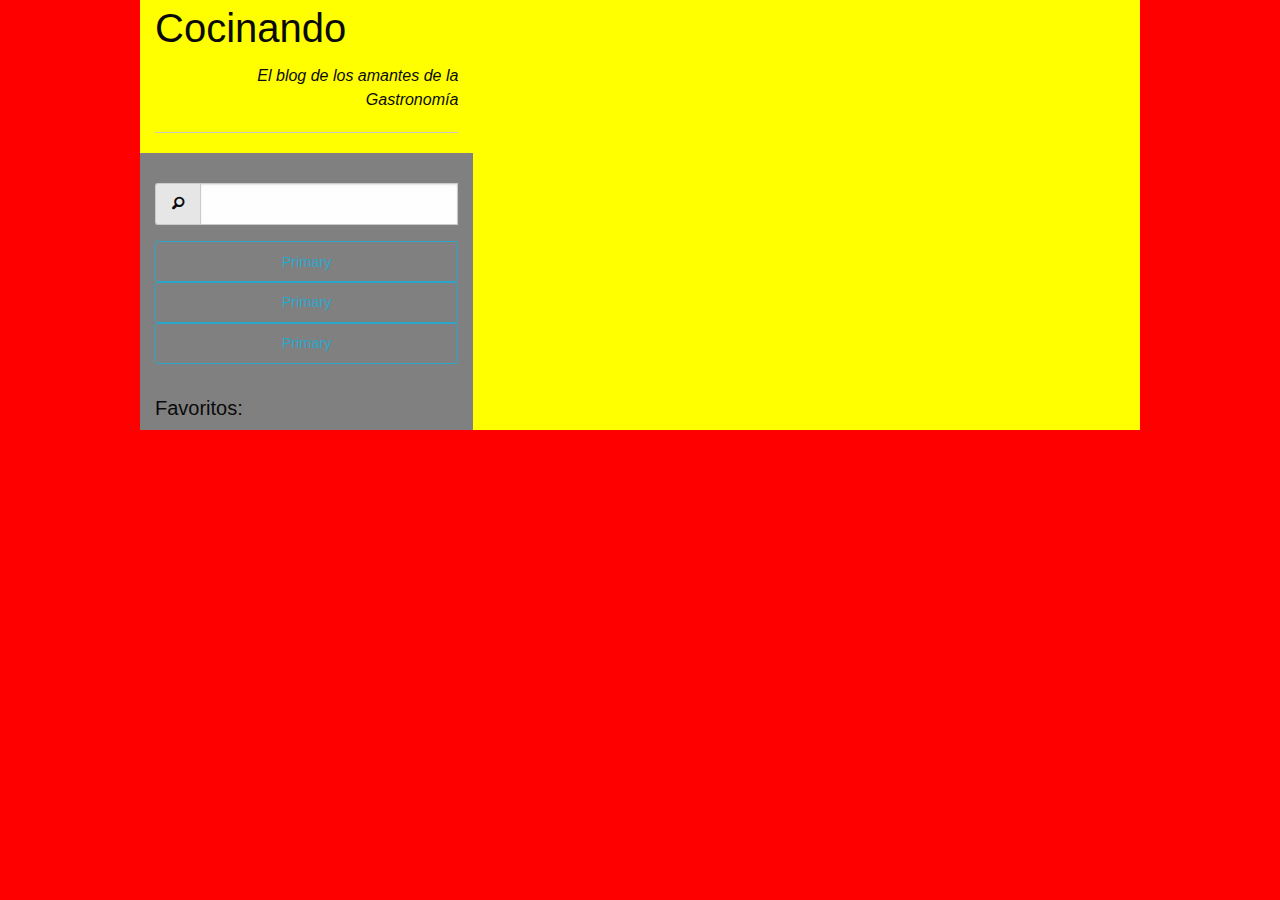
==== gastronomia.html @ e01ea2ca "Blog de gastronomia v1" ====
<!DOCTYPE html>
<html lang="en">
<head>
  <meta charset="UTF-8">
  <meta name="viewport" content="width=device-width, user-scalable=no, initial-scale=1.0">
  <meta http-equiv="X-UA-Compatible" content="ie=edge">
  <link rel="stylesheet" href="css/foundation/foundation.min.css">
  <link rel="stylesheet" href="icons/foundation/foundation-icons.css">
<link rel="stylesheet" href="css/foundation/estilos.css">
  <title>Blog de Gastronomia</title>
</head>
<body style="background:red">

    <div class="row" style="background:yellow">
    <div class="medium-4 columns">
    <header>
      <h2 class="align-top align-left">
        Cocinando
      </h2>
      <div class="text-right">
        <em>El blog de los amantes de la</em><br>
        <em>Gastronomía</em>
      </div>
    </header><hr>
  <div class="row" style="background:gray">
    <div class="medium-12 columns">

    <div class="input-group" style="margin-top:10%">
  <span class="input-group-label">
  <i class="fi-magnifying-glass size-21"></i>
  </span>
  <input class="input-group-field" type="search">
</div>
<button class="hollow button expanded" href="#" style="margin-bottom:0">Primary</button>
<button class="hollow button expanded" href="#" style="margin-bottom:0">Primary</button>
<button class="hollow button expanded" href="#"  style="margin-bottom:10%">Primary</button>
<h5>Favoritos:</h5>
<div class="row"></div>


    </div>
</div>











    <div class="medium-8 columns">



    </div>
  </div>




</div>




  <script src="js/foundation/vendor/jquery.js"></script>
  <script src="js/foundation/vendor/what-input.js"></script>
  <script src="js/foundation/vendor/foundation.min.js"></script>
  <script>
  $(document).foundation();
  </script>
</body>
</html>
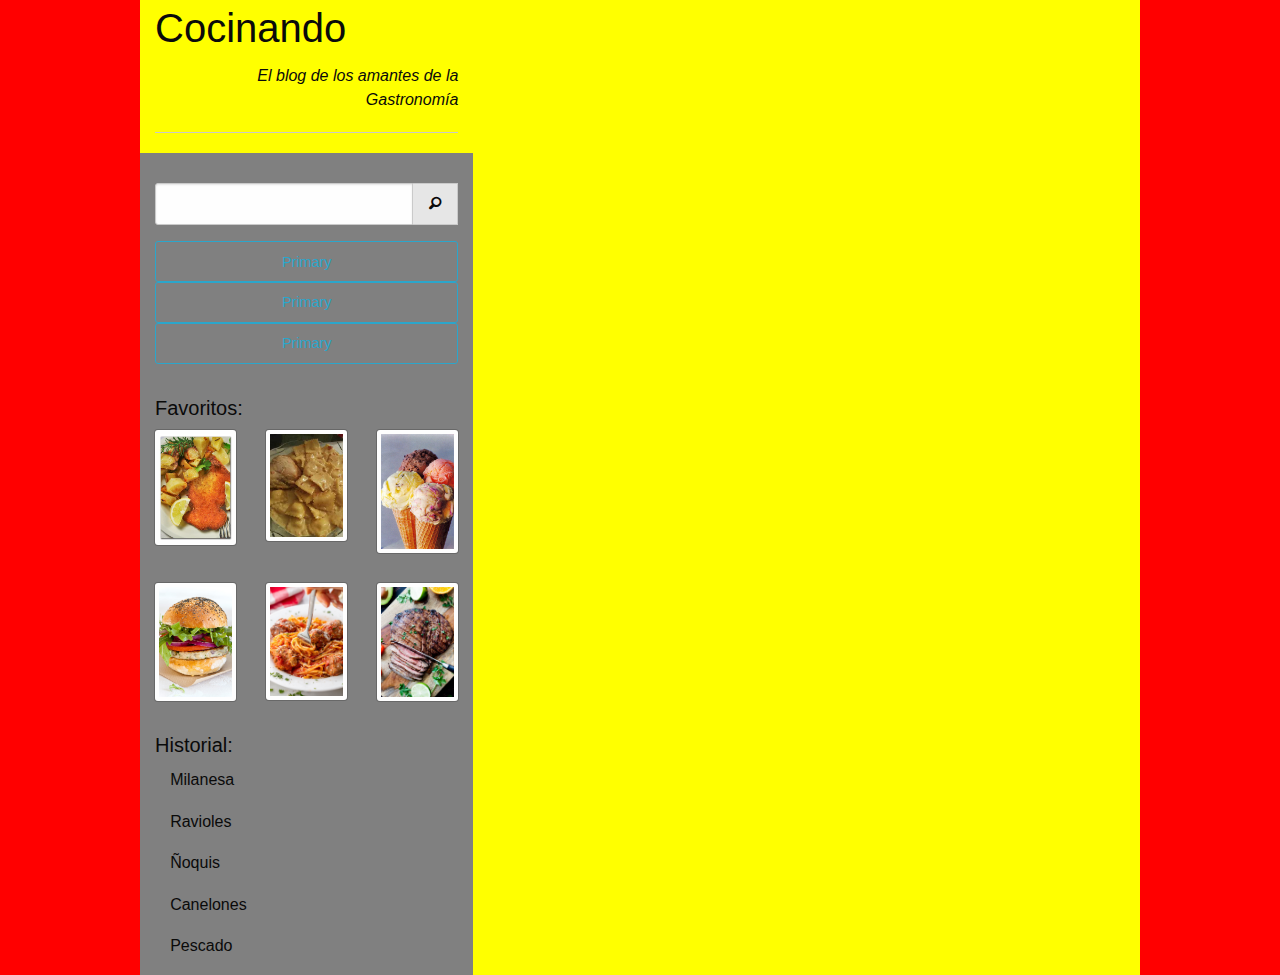
==== commit d739d9a5: "blog de gastronomia v2" ====
--- a/gastronomia.html
+++ b/gastronomia.html
@@ -26,19 +26,45 @@
     <div class="medium-12 columns">
 
     <div class="input-group" style="margin-top:10%">
-  <span class="input-group-label">
-  <i class="fi-magnifying-glass size-21"></i>
-  </span>
-  <input class="input-group-field" type="search">
+    <input class="input-group-field" type="search">
+    <span class="input-group-label">
+    <i class="fi-magnifying-glass size-18"></i>
+    </span>
 </div>
 <button class="hollow button expanded" href="#" style="margin-bottom:0">Primary</button>
 <button class="hollow button expanded" href="#" style="margin-bottom:0">Primary</button>
 <button class="hollow button expanded" href="#"  style="margin-bottom:10%">Primary</button>
 <h5>Favoritos:</h5>
-<div class="row"></div>
+<div class="row small-up-2 medium-up-3">
+<div class="column column-block">
+  <img src="img/milanesa.jpg" class="thumbnail" alt="">
+</div>
+<div class="column column-block">
+  <img src="img/ravioles.jpg" class="thumbnail" alt="">
+</div>
+<div class="column column-block">
+  <img src="img/helado.jpg" class="thumbnail" alt="">
+</div>
+<div class="column column-block">
+  <img src="img/hamburguesa.jpg" class="thumbnail" alt="">
+</div>
+<div class="column column-block">
+  <img src="img/spaguetti.jpg" class="thumbnail" alt="">
+</div>
+<div class="column column-block">
+  <img src="img/carne.jpg" class="thumbnail" alt="">
+</div>
+</div>
+<h5>Historial:</h5>
+<div style="margin-left:5%">
+  <p>Milanesa</p>
+  <p>Ravioles</p>
+  <p>Ñoquis</p>
+  <p>Canelones</p>
+  <p>Pescado</p>
+</div>
 
-
-    </div>
+  </div>
 </div>
 
 
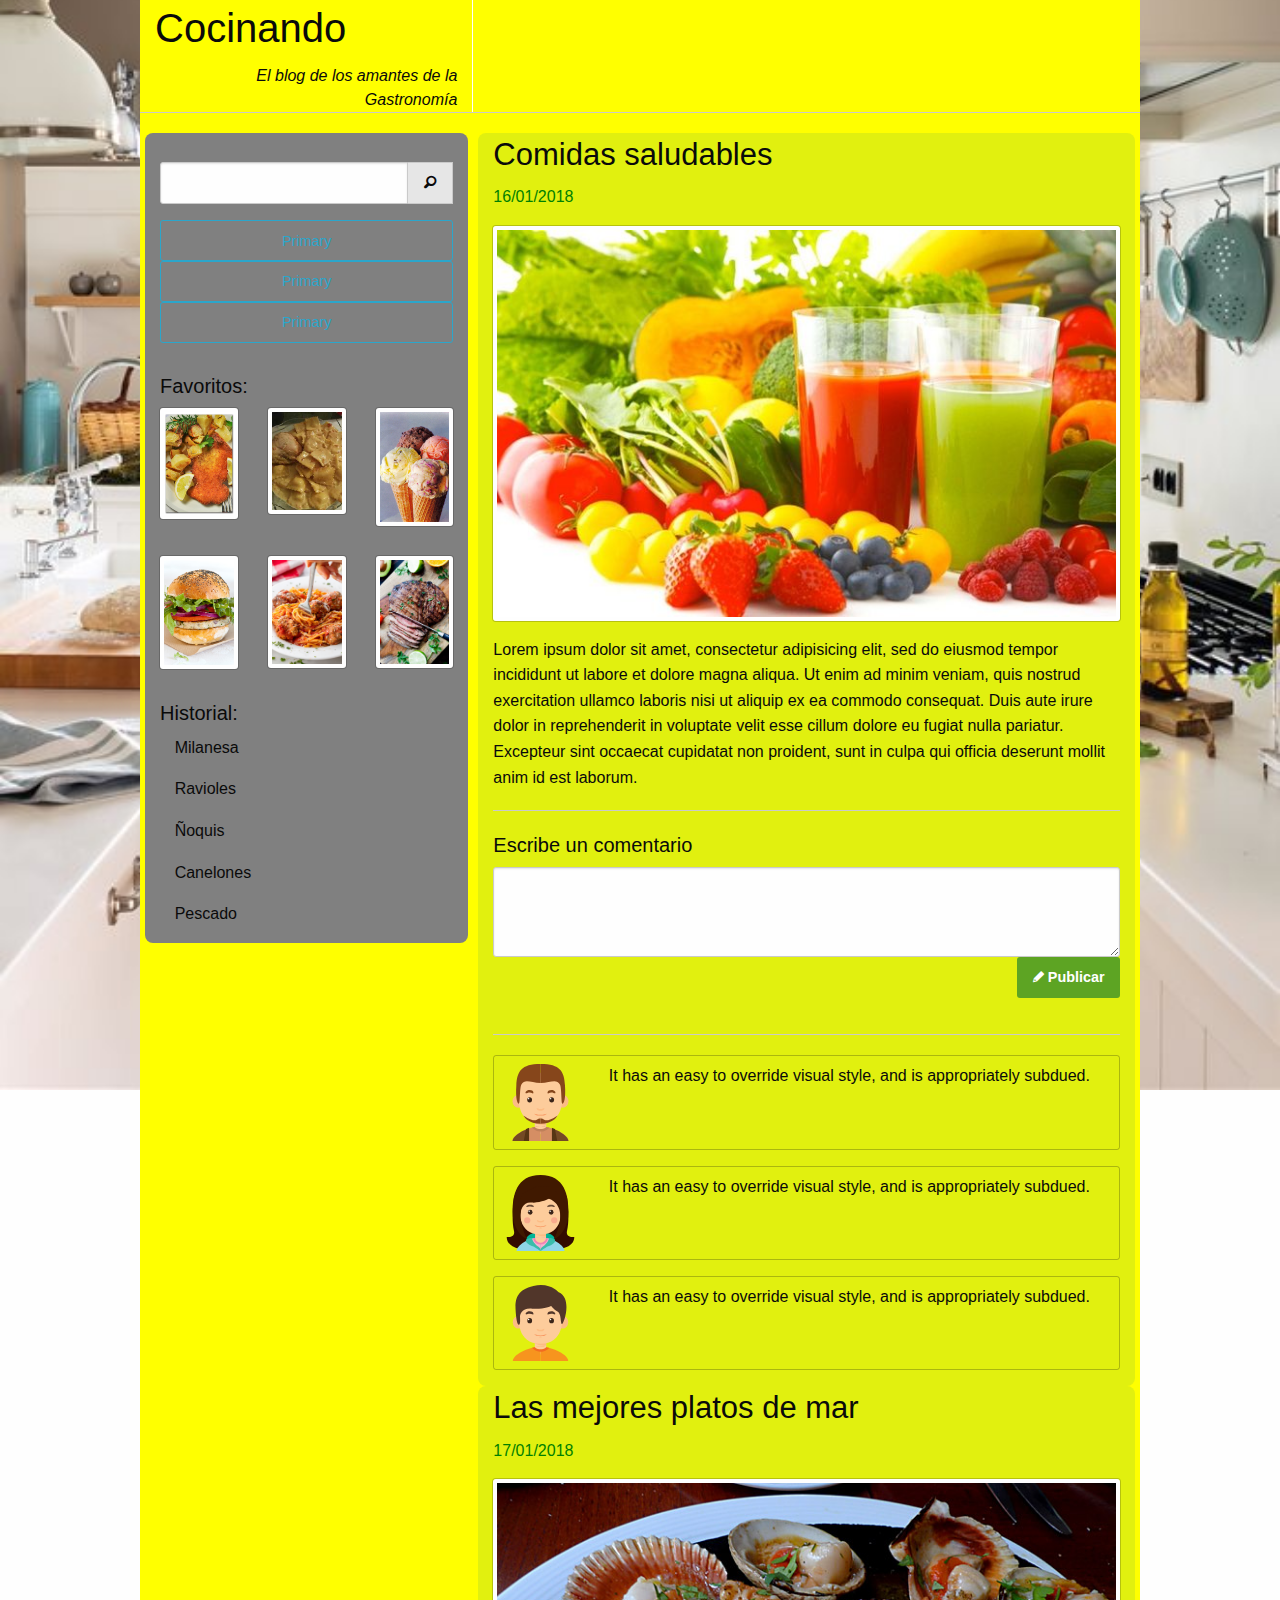
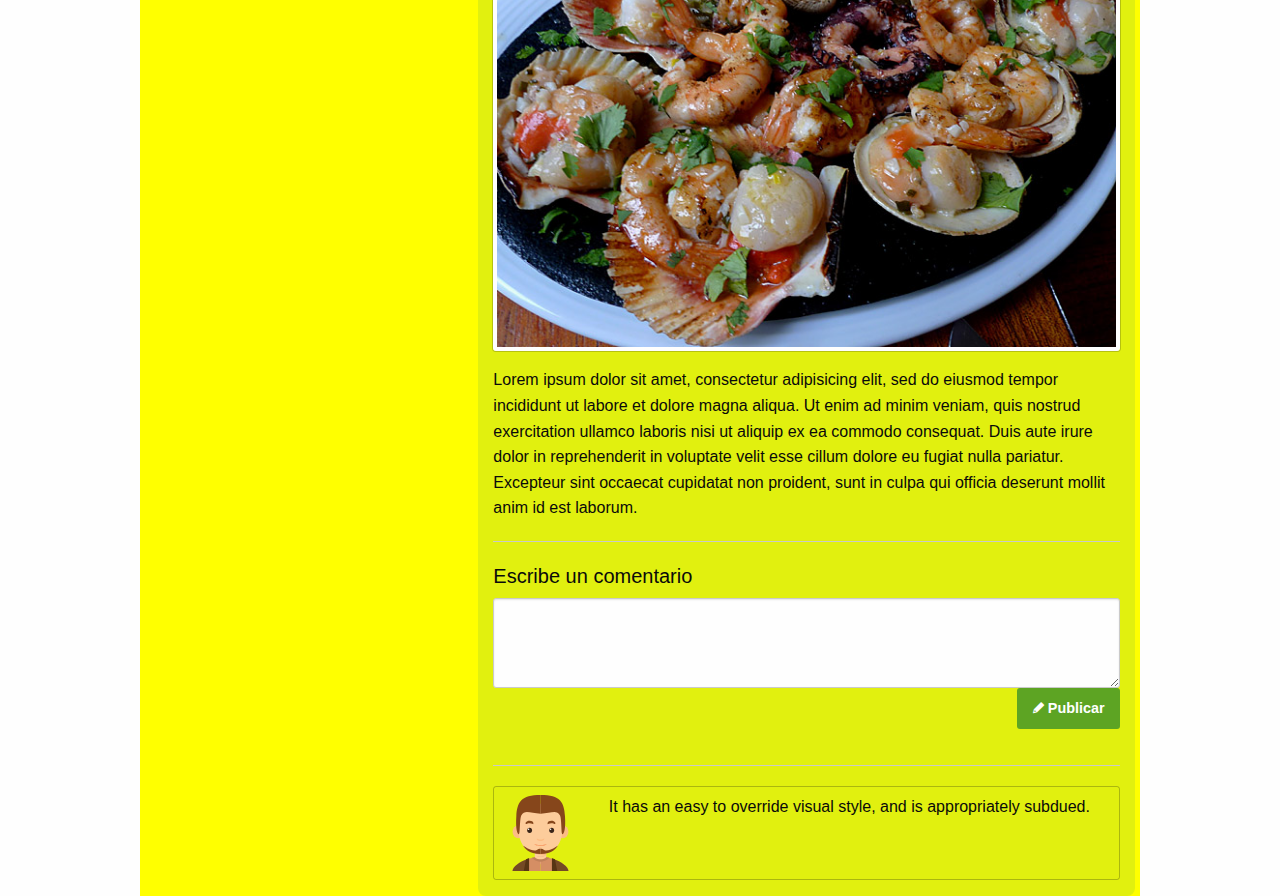
==== commit 383c5f81: "blog de gastronomia v3" ====
--- a/gastronomia.html
+++ b/gastronomia.html
@@ -9,22 +9,36 @@
 <link rel="stylesheet" href="css/foundation/estilos.css">
   <title>Blog de Gastronomia</title>
 </head>
-<body style="background:red">
+<body style="background-image:url(img/fondo.jpg); background-repeat: no-repeat; background-position: center; background-size: cover; background-attachment:fixed">
+  <div class="row">
+  <div class="medium-12 columns">
+
+
+  <div class="row" style="background:yellow">
+  <header>
+
+    <div class="medium-4 columns" style="border-right:1px solid white">
+
+        <h2 class="align-top align-left">
+          Cocinando
+        </h2>
+        <div class="text-right">
+          <em>El blog de los amantes de la</em><br>
+          <em>Gastronomía</em>
+        </div>
+        </div>
+
+        </header>
+        <hr>
+        </div>
+
+
+
 
     <div class="row" style="background:yellow">
-    <div class="medium-4 columns">
-    <header>
-      <h2 class="align-top align-left">
-        Cocinando
-      </h2>
-      <div class="text-right">
-        <em>El blog de los amantes de la</em><br>
-        <em>Gastronomía</em>
-      </div>
-    </header><hr>
-  <div class="row" style="background:gray">
-    <div class="medium-12 columns">
-
+    <div class="medium-4 columns" style="padding-left:2%; padding-right:2%">
+      <div class="row">
+    <div class="medium-12 columns" style="background-color:gray; border-radius:8px">
     <div class="input-group" style="margin-top:10%">
     <input class="input-group-field" type="search">
     <span class="input-group-label">
@@ -63,31 +77,101 @@
   <p>Canelones</p>
   <p>Pescado</p>
 </div>
+</div>
+  </div>
+</div>
+
+    <div class="medium-8 columns" style="padding-left:2%; padding-right:2%" >
+      <div class="row">
+      <div class="medium-12 columns" style="background-color:rgba(154, 205, 50,0.3); border-radius:8px">
+      <h3>Comidas saludables</h3>
+      <p style="color:green">16/01/2018</p>
+      <img src="img/comidas-mas-sanas.jpg" alt="" class="thumbnail">
+      <p>Lorem ipsum dolor sit amet, consectetur adipisicing elit, sed do eiusmod tempor incididunt ut labore et dolore magna aliqua. Ut enim ad minim veniam, quis nostrud exercitation ullamco laboris nisi ut aliquip ex ea commodo consequat. Duis aute irure dolor in reprehenderit in voluptate velit esse cillum dolore eu fugiat nulla pariatur. Excepteur sint occaecat cupidatat non proident, sunt in culpa qui officia deserunt mollit anim id est laborum.</p>
+      <hr>
+      <h5>Escribe un comentario</h5>
+      <label style="text-align:right; margin-bottom:0">
+  <textarea rows="3" style="margin-bottom:0"></textarea>
+  <a href="#" class="button success"><i class="fi-pencil" style="color:white;margin-top:0"></i><strong style="color:white"> Publicar</strong></a>
+</label>
+<hr>
+<div>
+  <div class="callout small" style="background:none">
+    <div class="row">
+    <div class="small-2 columns"><img src="img/user1.svg"  width="100%" alt="" >
+    </div>
+    <div class="small-10 columns" >
+      <span>It has an easy to override visual style, and is appropriately subdued.</span>
+    </div>
+  </div>
+
+</div>
+
+<div class="callout small" style="background:none">
+  <div class="row">
+  <div class="small-2 columns"><img src="img/user2.svg"  width="100%" alt="" >
+  </div>
+  <div class="small-10 columns" >
+    <span>It has an easy to override visual style, and is appropriately subdued.</span>
+  </div>
+</div>
+
+</div>
+<div class="callout small" style="background:none; ">
+  <div class="row">
+  <div class="small-2 columns"><img src="img/user3.svg"  width="100%" alt="" >
+  </div>
+  <div class="small-10 columns">
+    <span>It has an easy to override visual style, and is appropriately subdued.</span>
+  </div>
+</div>
+
+</div>
+
 
   </div>
+</div>
+<div class="medium-12 columns" style="background-color:rgba(154, 205, 50,0.3); border-radius:8px">
+<h3>Las mejores platos de mar</h3>
+<p style="color:green">17/01/2018</p>
+<img src="img/mariscos.jpg" alt="" class="thumbnail">
+<p>Lorem ipsum dolor sit amet, consectetur adipisicing elit, sed do eiusmod tempor incididunt ut labore et dolore magna aliqua. Ut enim ad minim veniam, quis nostrud exercitation ullamco laboris nisi ut aliquip ex ea commodo consequat. Duis aute irure dolor in reprehenderit in voluptate velit esse cillum dolore eu fugiat nulla pariatur. Excepteur sint occaecat cupidatat non proident, sunt in culpa qui officia deserunt mollit anim id est laborum.</p>
+<hr>
+<h5>Escribe un comentario</h5>
+<label style="text-align:right; margin-bottom:0">
+<textarea rows="3" style="margin-bottom:0"></textarea>
+<a href="#" class="button success"><i class="fi-pencil" style="color:white;margin-top:0"></i><strong style="color:white"> Publicar</strong></a>
+</label>
+<hr>
+<div>
+<div class="callout small" style="background:none">
+<div class="row">
+<div class="small-2 columns"><img src="img/user1.svg"  width="100%" alt="" >
+</div>
+<div class="small-10 columns" >
+<span>It has an easy to override visual style, and is appropriately subdued.</span>
+</div>
+</div>
+
 </div>
 
 
 
 
+</div>
+</div>
+
+
+</div>
+</div>
+</div>
+    </div>
+
+
+</div>
 
 
 
-
-
-
-
-    <div class="medium-8 columns">
-
-
-
-    </div>
-  </div>
-
-
-
-
-</div>
 
 
 
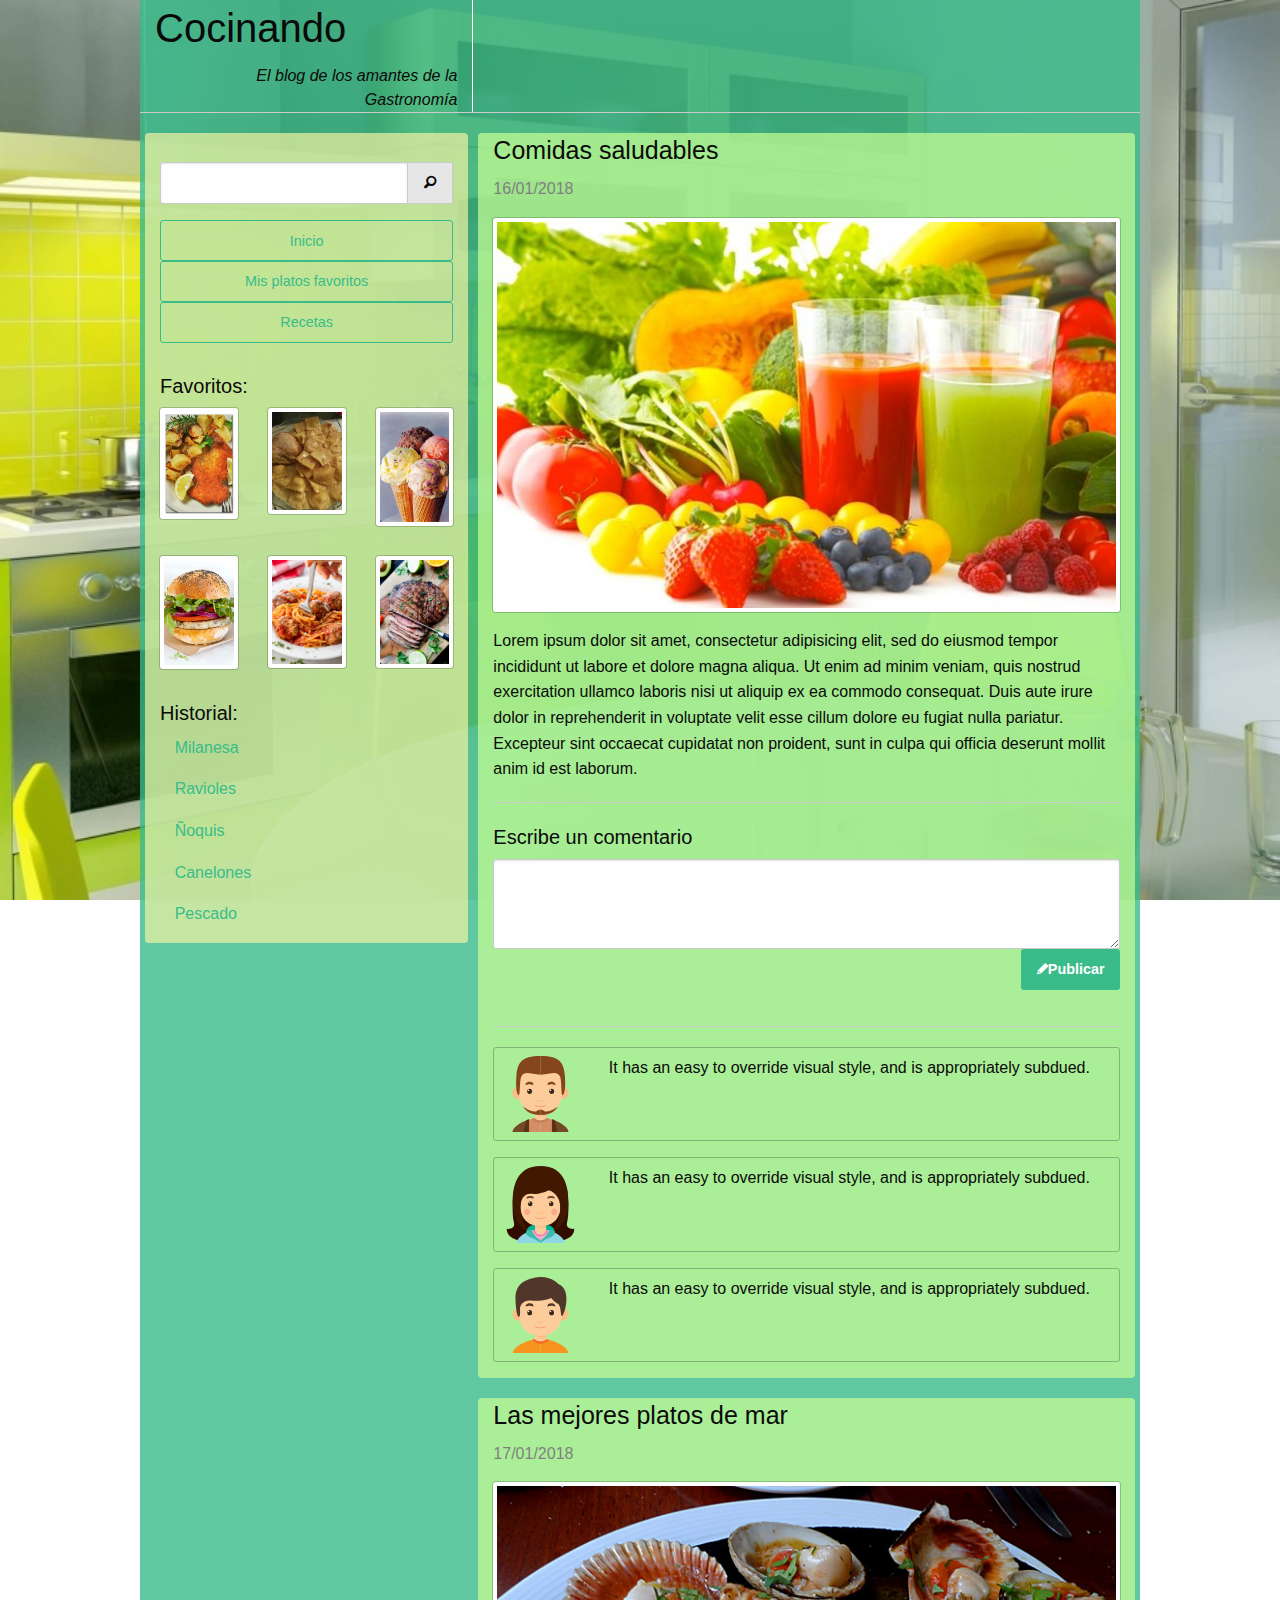
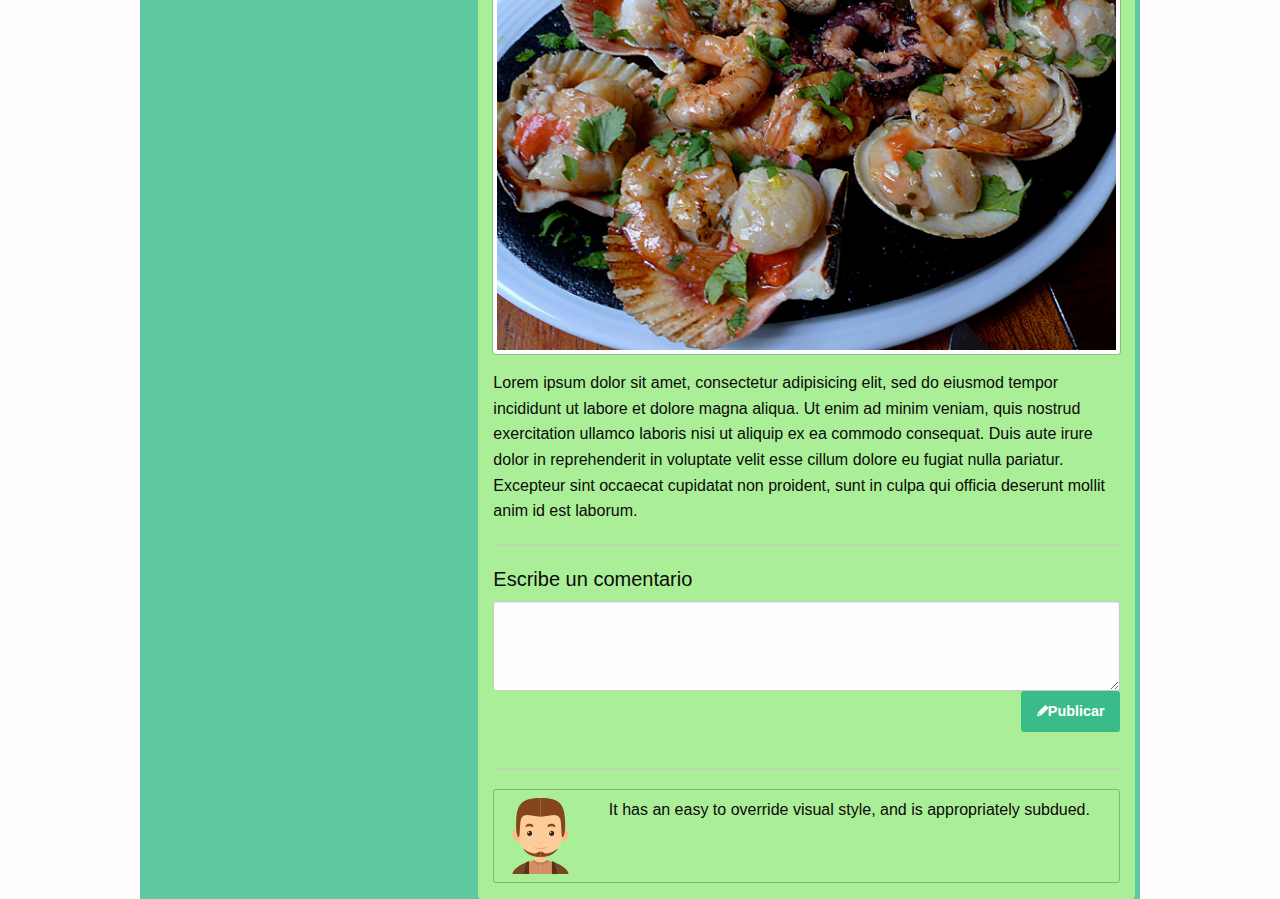
==== commit 919fe587: "Blog de gastronomia finalizado" ====
--- a/gastronomia.html
+++ b/gastronomia.html
@@ -10,14 +10,12 @@
   <title>Blog de Gastronomia</title>
 </head>
 <body style="background-image:url(img/fondo.jpg); background-repeat: no-repeat; background-position: center; background-size: cover; background-attachment:fixed">
+  <div class="row contenido">
+  <div class="medium-12 columns" >
   <div class="row">
-  <div class="medium-12 columns">
-
-
-  <div class="row" style="background:yellow">
   <header>
 
-    <div class="medium-4 columns" style="border-right:1px solid white">
+    <div class="medium-4 columns">
 
         <h2 class="align-top align-left">
           Cocinando
@@ -35,42 +33,42 @@
 
 
 
-    <div class="row" style="background:yellow">
-    <div class="medium-4 columns" style="padding-left:2%; padding-right:2%">
+    <div class="row ">
+    <div class="medium-4 columns block-izquierdo hide-for-small-only">
       <div class="row">
-    <div class="medium-12 columns" style="background-color:gray; border-radius:8px">
-    <div class="input-group" style="margin-top:10%">
+    <div class="medium-12 columns" id="contenido-bloque1">
+    <div class="input-group btn-busqueda">
     <input class="input-group-field" type="search">
     <span class="input-group-label">
     <i class="fi-magnifying-glass size-18"></i>
     </span>
 </div>
-<button class="hollow button expanded" href="#" style="margin-bottom:0">Primary</button>
-<button class="hollow button expanded" href="#" style="margin-bottom:0">Primary</button>
-<button class="hollow button expanded" href="#"  style="margin-bottom:10%">Primary</button>
+<button class="hollow button expanded" href="#" style="margin-bottom:0;color:rgb(57, 188, 138); border-color:rgb(57, 188, 138) ">Inicio</button>
+<button class="hollow button expanded" href="#" style="margin-bottom:0; color:rgb(57, 188, 138); border-color:rgb(57, 188, 138)">Mis platos favoritos</button>
+<button class="hollow button expanded" href="#"  style="margin-bottom:10%; color:rgb(57, 188, 138); border-color:rgb(57, 188, 138)">Recetas</button>
 <h5>Favoritos:</h5>
 <div class="row small-up-2 medium-up-3">
 <div class="column column-block">
-  <img src="img/milanesa.jpg" class="thumbnail" alt="">
+  <img src="img/milanesa.jpg" class="thumbnail" alt="MIlanesa">
 </div>
 <div class="column column-block">
-  <img src="img/ravioles.jpg" class="thumbnail" alt="">
+  <img src="img/ravioles.jpg" class="thumbnail" alt="Ravioles">
 </div>
 <div class="column column-block">
-  <img src="img/helado.jpg" class="thumbnail" alt="">
+  <img src="img/helado.jpg" class="thumbnail" alt="Helado">
 </div>
 <div class="column column-block">
-  <img src="img/hamburguesa.jpg" class="thumbnail" alt="">
+  <img src="img/hamburguesa.jpg" class="thumbnail" alt="Hamburguesa">
 </div>
 <div class="column column-block">
-  <img src="img/spaguetti.jpg" class="thumbnail" alt="">
+  <img src="img/spaguetti.jpg" class="thumbnail" alt="Spaguetti">
 </div>
 <div class="column column-block">
-  <img src="img/carne.jpg" class="thumbnail" alt="">
+  <img src="img/carne.jpg" class="thumbnail" alt="Asado">
 </div>
 </div>
 <h5>Historial:</h5>
-<div style="margin-left:5%">
+<div class="historial">
   <p>Milanesa</p>
   <p>Ravioles</p>
   <p>Ñoquis</p>
@@ -81,24 +79,24 @@
   </div>
 </div>
 
-    <div class="medium-8 columns" style="padding-left:2%; padding-right:2%" >
+    <div class="medium-8 columns block-derecho">
       <div class="row">
-      <div class="medium-12 columns" style="background-color:rgba(154, 205, 50,0.3); border-radius:8px">
-      <h3>Comidas saludables</h3>
-      <p style="color:green">16/01/2018</p>
-      <img src="img/comidas-mas-sanas.jpg" alt="" class="thumbnail">
+      <div class="medium-12 columns" id="contenido-bloque2">
+      <h4>Comidas saludables</h4>
+      <p class="subtitulo">16/01/2018</p>
+      <img src="img/comidas-mas-sanas.jpg" alt="Comidas mas sanas" class="thumbnail">
       <p>Lorem ipsum dolor sit amet, consectetur adipisicing elit, sed do eiusmod tempor incididunt ut labore et dolore magna aliqua. Ut enim ad minim veniam, quis nostrud exercitation ullamco laboris nisi ut aliquip ex ea commodo consequat. Duis aute irure dolor in reprehenderit in voluptate velit esse cillum dolore eu fugiat nulla pariatur. Excepteur sint occaecat cupidatat non proident, sunt in culpa qui officia deserunt mollit anim id est laborum.</p>
       <hr>
       <h5>Escribe un comentario</h5>
-      <label style="text-align:right; margin-bottom:0">
+      <label class="area-comentarios text-right">
   <textarea rows="3" style="margin-bottom:0"></textarea>
-  <a href="#" class="button success"><i class="fi-pencil" style="color:white;margin-top:0"></i><strong style="color:white"> Publicar</strong></a>
+  <a href="#" class="button btn-publicacion" ><i class="fi-pencil"></i><strong>Publicar</strong></a>
 </label>
 <hr>
 <div>
-  <div class="callout small" style="background:none">
+  <div class="callout small comentarios">
     <div class="row">
-    <div class="small-2 columns"><img src="img/user1.svg"  width="100%" alt="" >
+    <div class="small-2 columns"><img src="img/user1.svg"  width="100%" alt="User1" >
     </div>
     <div class="small-10 columns" >
       <span>It has an easy to override visual style, and is appropriately subdued.</span>
@@ -107,9 +105,9 @@
 
 </div>
 
-<div class="callout small" style="background:none">
+<div class="callout small comentarios">
   <div class="row">
-  <div class="small-2 columns"><img src="img/user2.svg"  width="100%" alt="" >
+  <div class="small-2 columns"><img src="img/user2.svg"  width="100%" alt="User2" >
   </div>
   <div class="small-10 columns" >
     <span>It has an easy to override visual style, and is appropriately subdued.</span>
@@ -117,7 +115,7 @@
 </div>
 
 </div>
-<div class="callout small" style="background:none; ">
+<div class="callout small comentarios">
   <div class="row">
   <div class="small-2 columns"><img src="img/user3.svg"  width="100%" alt="" >
   </div>
@@ -131,22 +129,22 @@
 
   </div>
 </div>
-<div class="medium-12 columns" style="background-color:rgba(154, 205, 50,0.3); border-radius:8px">
-<h3>Las mejores platos de mar</h3>
-<p style="color:green">17/01/2018</p>
-<img src="img/mariscos.jpg" alt="" class="thumbnail">
+<div class="medium-12 columns" id="contenido-bloque3">
+<h4>Las mejores platos de mar</h4>
+<p class="subtitulo">17/01/2018</p>
+<img src="img/mariscos.jpg" alt="Mariscos" class="thumbnail">
 <p>Lorem ipsum dolor sit amet, consectetur adipisicing elit, sed do eiusmod tempor incididunt ut labore et dolore magna aliqua. Ut enim ad minim veniam, quis nostrud exercitation ullamco laboris nisi ut aliquip ex ea commodo consequat. Duis aute irure dolor in reprehenderit in voluptate velit esse cillum dolore eu fugiat nulla pariatur. Excepteur sint occaecat cupidatat non proident, sunt in culpa qui officia deserunt mollit anim id est laborum.</p>
 <hr>
 <h5>Escribe un comentario</h5>
-<label style="text-align:right; margin-bottom:0">
+<label class="area-comentarios text-right">
 <textarea rows="3" style="margin-bottom:0"></textarea>
-<a href="#" class="button success"><i class="fi-pencil" style="color:white;margin-top:0"></i><strong style="color:white"> Publicar</strong></a>
+<a href="#" class="button btn-publicacion"><i class="fi-pencil"></i><strong>Publicar</strong></a>
 </label>
 <hr>
 <div>
-<div class="callout small" style="background:none">
+<div class="callout small comentarios">
 <div class="row">
-<div class="small-2 columns"><img src="img/user1.svg"  width="100%" alt="" >
+<div class="small-2 columns"><img src="img/user1.svg"  width="100%" alt="User1" >
 </div>
 <div class="small-10 columns" >
 <span>It has an easy to override visual style, and is appropriately subdued.</span>
--- a/css/foundation/estilos.css
+++ b/css/foundation/estilos.css
@@ -0,0 +1,67 @@
+.contenido{
+  background-color: rgba(57, 188, 138, 0.8);
+}
+
+header .columns{
+  border-right:1px solid white;
+}
+
+.block-izquierdo{
+  padding-left:2%;
+  padding-right:2%;
+}
+
+.block-derecho{
+  padding-left:2%;
+  padding-right:2%;
+}
+
+
+
+#contenido-bloque1{
+  background-color: rgba(240, 242, 163, 0.7);
+  border-radius:4px;
+
+}
+
+#contenido-bloque2{
+  background-color: rgba(201, 255, 147, 0.7);
+  border-radius:4px;
+
+}
+
+#contenido-bloque3{
+  background-color:rgba(201, 255, 147, 0.7);
+  border-radius:4px;
+  margin-top:3%
+}
+
+.btn-busqueda{
+  margin-top:10%;
+}
+
+.historial{
+  margin-left:5%;
+  color:rgb(57, 188, 138)
+}
+
+.subtitulo{
+  color:gray;
+}
+
+.comentarios{
+  background:none;
+}
+
+.btn-publicacion{
+  background-color:rgb(57, 188, 138);
+  margin-top: 0;
+}
+
+.btn-publicacion i strong{
+  color: white;
+}
+
+.area-comentarios{
+  margin-bottom:0;
+}
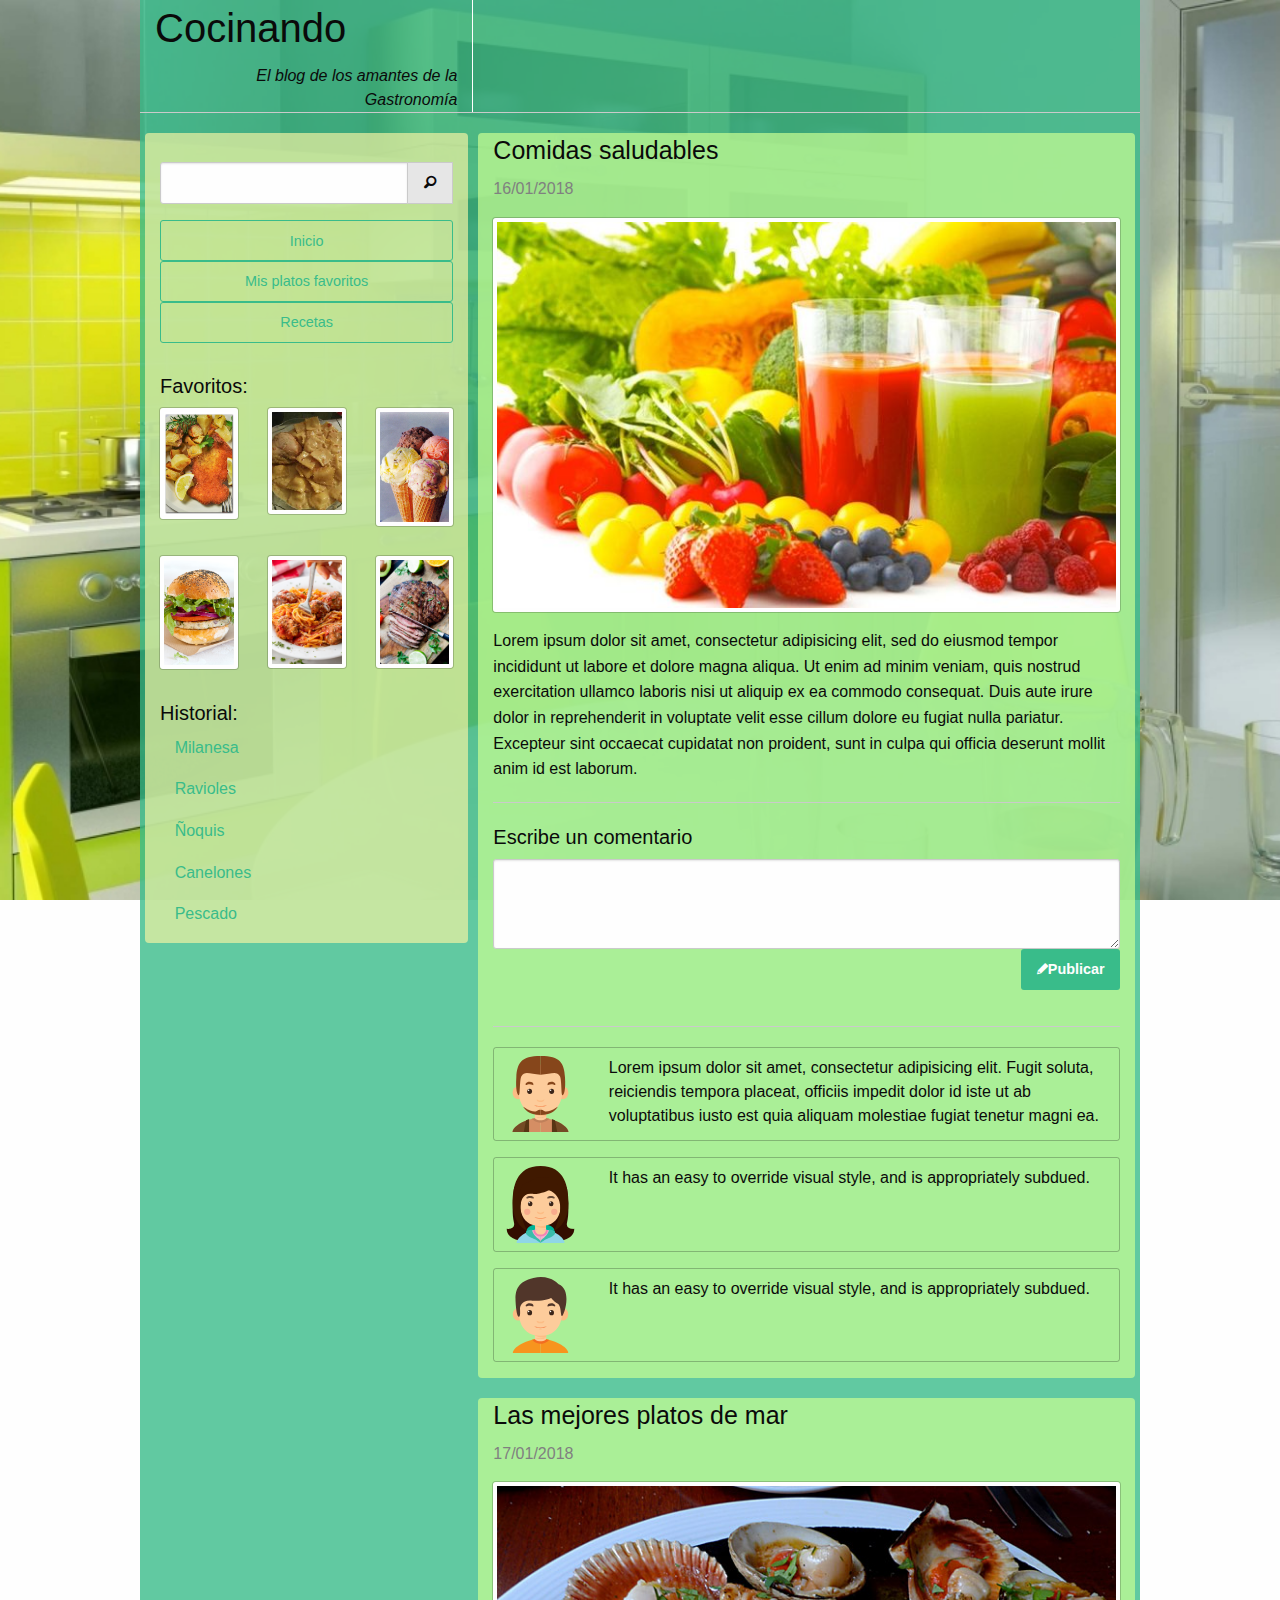
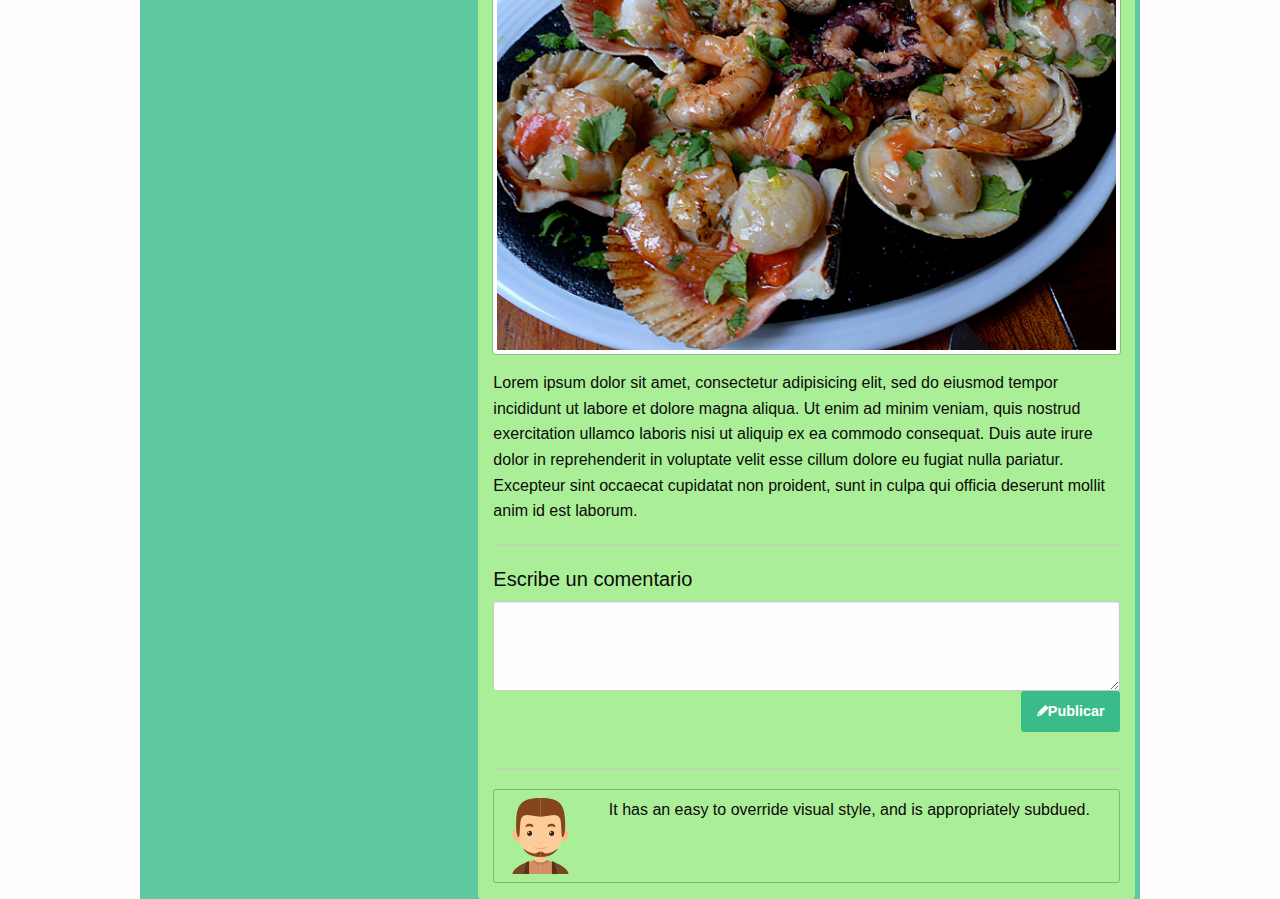
==== commit 5b08bfde: "Blog de gastronomia final final" ====
--- a/gastronomia.html
+++ b/gastronomia.html
@@ -9,79 +9,74 @@
 <link rel="stylesheet" href="css/foundation/estilos.css">
   <title>Blog de Gastronomia</title>
 </head>
-<body style="background-image:url(img/fondo.jpg); background-repeat: no-repeat; background-position: center; background-size: cover; background-attachment:fixed">
+<body>
   <div class="row contenido">
-  <div class="medium-12 columns" >
-  <div class="row">
-  <header>
-
-    <div class="medium-4 columns">
-
-        <h2 class="align-top align-left">
-          Cocinando
-        </h2>
-        <div class="text-right">
-          <em>El blog de los amantes de la</em><br>
-          <em>Gastronomía</em>
-        </div>
+    <div class="medium-12 columns" >
+      <div class="row">
+        <header>
+          <div class="medium-4 columns">
+            <h2 class="align-top align-left">
+            Cocinando
+            </h2>
+            <div class="text-right">
+              <em>El blog de los amantes de la</em><br>
+              <em>Gastronomía</em>
+            </div>
         </div>
 
-        </header>
-        <hr>
-        </div>
-
-
-
+      </header>
+    <hr>
+    </div>
 
     <div class="row ">
-    <div class="medium-4 columns block-izquierdo hide-for-small-only">
-      <div class="row">
-    <div class="medium-12 columns" id="contenido-bloque1">
-    <div class="input-group btn-busqueda">
-    <input class="input-group-field" type="search">
-    <span class="input-group-label">
-    <i class="fi-magnifying-glass size-18"></i>
-    </span>
-</div>
-<button class="hollow button expanded" href="#" style="margin-bottom:0;color:rgb(57, 188, 138); border-color:rgb(57, 188, 138) ">Inicio</button>
-<button class="hollow button expanded" href="#" style="margin-bottom:0; color:rgb(57, 188, 138); border-color:rgb(57, 188, 138)">Mis platos favoritos</button>
-<button class="hollow button expanded" href="#"  style="margin-bottom:10%; color:rgb(57, 188, 138); border-color:rgb(57, 188, 138)">Recetas</button>
-<h5>Favoritos:</h5>
-<div class="row small-up-2 medium-up-3">
-<div class="column column-block">
-  <img src="img/milanesa.jpg" class="thumbnail" alt="MIlanesa">
-</div>
-<div class="column column-block">
-  <img src="img/ravioles.jpg" class="thumbnail" alt="Ravioles">
-</div>
-<div class="column column-block">
-  <img src="img/helado.jpg" class="thumbnail" alt="Helado">
-</div>
-<div class="column column-block">
-  <img src="img/hamburguesa.jpg" class="thumbnail" alt="Hamburguesa">
-</div>
-<div class="column column-block">
-  <img src="img/spaguetti.jpg" class="thumbnail" alt="Spaguetti">
-</div>
-<div class="column column-block">
-  <img src="img/carne.jpg" class="thumbnail" alt="Asado">
-</div>
-</div>
-<h5>Historial:</h5>
-<div class="historial">
-  <p>Milanesa</p>
-  <p>Ravioles</p>
-  <p>Ñoquis</p>
-  <p>Canelones</p>
-  <p>Pescado</p>
-</div>
-</div>
+      <div class="medium-4 columns block-izquierdo hide-for-small-only">
+        <div class="row">
+          <div class="medium-12 columns" id="contenido-bloque1">
+            <div class="input-group btn-busqueda">
+            <input class="input-group-field" type="search">
+              <span class="input-group-label">
+                  <i class="fi-magnifying-glass size-18"></i>
+              </span>
+            </div>
+            <button class="hollow button expanded" href="#" style="margin-bottom:0;color:rgb(57, 188, 138); border-color:rgb(57, 188, 138) ">Inicio</button>
+            <button class="hollow button expanded" href="#" style="margin-bottom:0; color:rgb(57, 188, 138); border-color:rgb(57, 188, 138)">Mis platos favoritos</button>
+            <button class="hollow button expanded" href="#"  style="margin-bottom:10%; color:rgb(57, 188, 138); border-color:rgb(57, 188, 138)">Recetas</button>
+            <h5>Favoritos:</h5>
+            <div class="row small-up-2 medium-up-3">
+              <div class="column column-block">
+                <img src="img/milanesa.jpg" class="thumbnail" alt="MIlanesa">
+              </div>
+              <div class="column column-block">
+                <img src="img/ravioles.jpg" class="thumbnail" alt="Ravioles">
+              </div>
+              <div class="column column-block">
+                <img src="img/helado.jpg" class="thumbnail" alt="Helado">
+              </div>
+              <div class="column column-block">
+                <img src="img/hamburguesa.jpg" class="thumbnail" alt="Hamburguesa">
+              </div>
+              <div class="column column-block">
+                <img src="img/spaguetti.jpg" class="thumbnail" alt="Spaguetti">
+              </div>
+              <div class="column column-block">
+                <img src="img/carne.jpg" class="thumbnail" alt="Asado">
+              </div>
+          </div>
+          <h5>Historial:</h5>
+          <div class="historial">
+              <p>Milanesa</p>
+              <p>Ravioles</p>
+              <p>Ñoquis</p>
+              <p>Canelones</p>
+              <p>Pescado</p>
+          </div>
+      </div>
   </div>
 </div>
 
-    <div class="medium-8 columns block-derecho">
-      <div class="row">
-      <div class="medium-12 columns" id="contenido-bloque2">
+<div class="medium-8 columns block-derecho">
+  <div class="row">
+    <div class="medium-12 columns" id="contenido-bloque2">
       <h4>Comidas saludables</h4>
       <p class="subtitulo">16/01/2018</p>
       <img src="img/comidas-mas-sanas.jpg" alt="Comidas mas sanas" class="thumbnail">
@@ -89,90 +84,75 @@
       <hr>
       <h5>Escribe un comentario</h5>
       <label class="area-comentarios text-right">
-  <textarea rows="3" style="margin-bottom:0"></textarea>
-  <a href="#" class="button btn-publicacion" ><i class="fi-pencil"></i><strong>Publicar</strong></a>
-</label>
-<hr>
-<div>
+        <textarea rows="3" style="margin-bottom:0"></textarea>
+        <a href="#" class="button btn-publicacion" ><i class="fi-pencil"></i><strong>Publicar</strong></a>
+      </label>
+      <hr>
+
   <div class="callout small comentarios">
     <div class="row">
-    <div class="small-2 columns"><img src="img/user1.svg"  width="100%" alt="User1" >
+      <div class="small-2 columns">
+        <img src="img/user1.svg"  width="100%" alt="User1" >
+      </div>
+      <div class="small-10 columns" >
+        <span>Lorem ipsum dolor sit amet, consectetur adipisicing elit. Fugit soluta, reiciendis tempora placeat, officiis impedit dolor id iste ut ab voluptatibus iusto est quia aliquam molestiae fugiat tenetur magni ea.</span>
+      </div>
+    </div>
+  </div>
+
+<div class="callout small comentarios">
+  <div class="row">
+    <div class="small-2 columns">
+      <img src="img/user2.svg"  width="100%" alt="User2" >
     </div>
     <div class="small-10 columns" >
       <span>It has an easy to override visual style, and is appropriately subdued.</span>
     </div>
   </div>
-
 </div>
 
 <div class="callout small comentarios">
   <div class="row">
-  <div class="small-2 columns"><img src="img/user2.svg"  width="100%" alt="User2" >
+    <div class="small-2 columns">
+      <img src="img/user3.svg"  width="100%" alt="" >
+    </div>
+    <div class="small-10 columns">
+      <span>It has an easy to override visual style, and is appropriately subdued.</span>
+    </div>
   </div>
-  <div class="small-10 columns" >
-    <span>It has an easy to override visual style, and is appropriately subdued.</span>
-  </div>
-</div>
-
-</div>
-<div class="callout small comentarios">
-  <div class="row">
-  <div class="small-2 columns"><img src="img/user3.svg"  width="100%" alt="" >
-  </div>
-  <div class="small-10 columns">
-    <span>It has an easy to override visual style, and is appropriately subdued.</span>
-  </div>
-</div>
-
-</div>
-
-
-  </div>
-</div>
-<div class="medium-12 columns" id="contenido-bloque3">
-<h4>Las mejores platos de mar</h4>
-<p class="subtitulo">17/01/2018</p>
-<img src="img/mariscos.jpg" alt="Mariscos" class="thumbnail">
-<p>Lorem ipsum dolor sit amet, consectetur adipisicing elit, sed do eiusmod tempor incididunt ut labore et dolore magna aliqua. Ut enim ad minim veniam, quis nostrud exercitation ullamco laboris nisi ut aliquip ex ea commodo consequat. Duis aute irure dolor in reprehenderit in voluptate velit esse cillum dolore eu fugiat nulla pariatur. Excepteur sint occaecat cupidatat non proident, sunt in culpa qui officia deserunt mollit anim id est laborum.</p>
-<hr>
-<h5>Escribe un comentario</h5>
-<label class="area-comentarios text-right">
-<textarea rows="3" style="margin-bottom:0"></textarea>
-<a href="#" class="button btn-publicacion"><i class="fi-pencil"></i><strong>Publicar</strong></a>
-</label>
-<hr>
-<div>
-<div class="callout small comentarios">
-<div class="row">
-<div class="small-2 columns"><img src="img/user1.svg"  width="100%" alt="User1" >
-</div>
-<div class="small-10 columns" >
-<span>It has an easy to override visual style, and is appropriately subdued.</span>
-</div>
-</div>
-
-</div>
-
-
-
-
 </div>
 </div>
 
 
+  <div class="medium-12 columns" id="contenido-bloque3">
+  <h4>Las mejores platos de mar</h4>
+  <p class="subtitulo">17/01/2018</p>
+  <img src="img/mariscos.jpg" alt="Mariscos" class="thumbnail">
+  <p>Lorem ipsum dolor sit amet, consectetur adipisicing elit, sed do eiusmod tempor incididunt ut labore et dolore magna aliqua. Ut enim ad minim veniam, quis nostrud exercitation ullamco laboris nisi ut aliquip ex ea commodo consequat. Duis aute irure dolor in reprehenderit in voluptate velit esse cillum dolore eu fugiat nulla pariatur. Excepteur sint occaecat cupidatat non proident, sunt in culpa qui officia deserunt mollit anim id est laborum.</p>
+  <hr>
+  <h5>Escribe un comentario</h5>
+  <label class="area-comentarios text-right">
+    <textarea rows="3" style="margin-bottom:0"></textarea>
+    <a href="#" class="button btn-publicacion"><i class="fi-pencil"></i><strong>Publicar</strong></a>
+  </label>
+  <hr>
+
+  <div class="callout small comentarios">
+    <div class="row">
+      <div class="small-2 columns">
+        <img src="img/user1.svg"  width="100%" alt="User1" >
+      </div>
+      <div class="small-10 columns" >
+        <span>It has an easy to override visual style, and is appropriately subdued.</span>
+      </div>
+    </div>
+  </div>
 </div>
 </div>
 </div>
-    </div>
-
-
 </div>
-
-
-
-
-
-
+</div>
+</div>
 
   <script src="js/foundation/vendor/jquery.js"></script>
   <script src="js/foundation/vendor/what-input.js"></script>
--- a/css/foundation/estilos.css
+++ b/css/foundation/estilos.css
@@ -1,3 +1,11 @@
+body{
+  background-image:url(../../img/fondo.jpg);
+  background-repeat: no-repeat;
+  background-position: center;
+  background-size: cover;
+  background-attachment:fixed;
+}
+
 .contenido{
   background-color: rgba(57, 188, 138, 0.8);
 }
